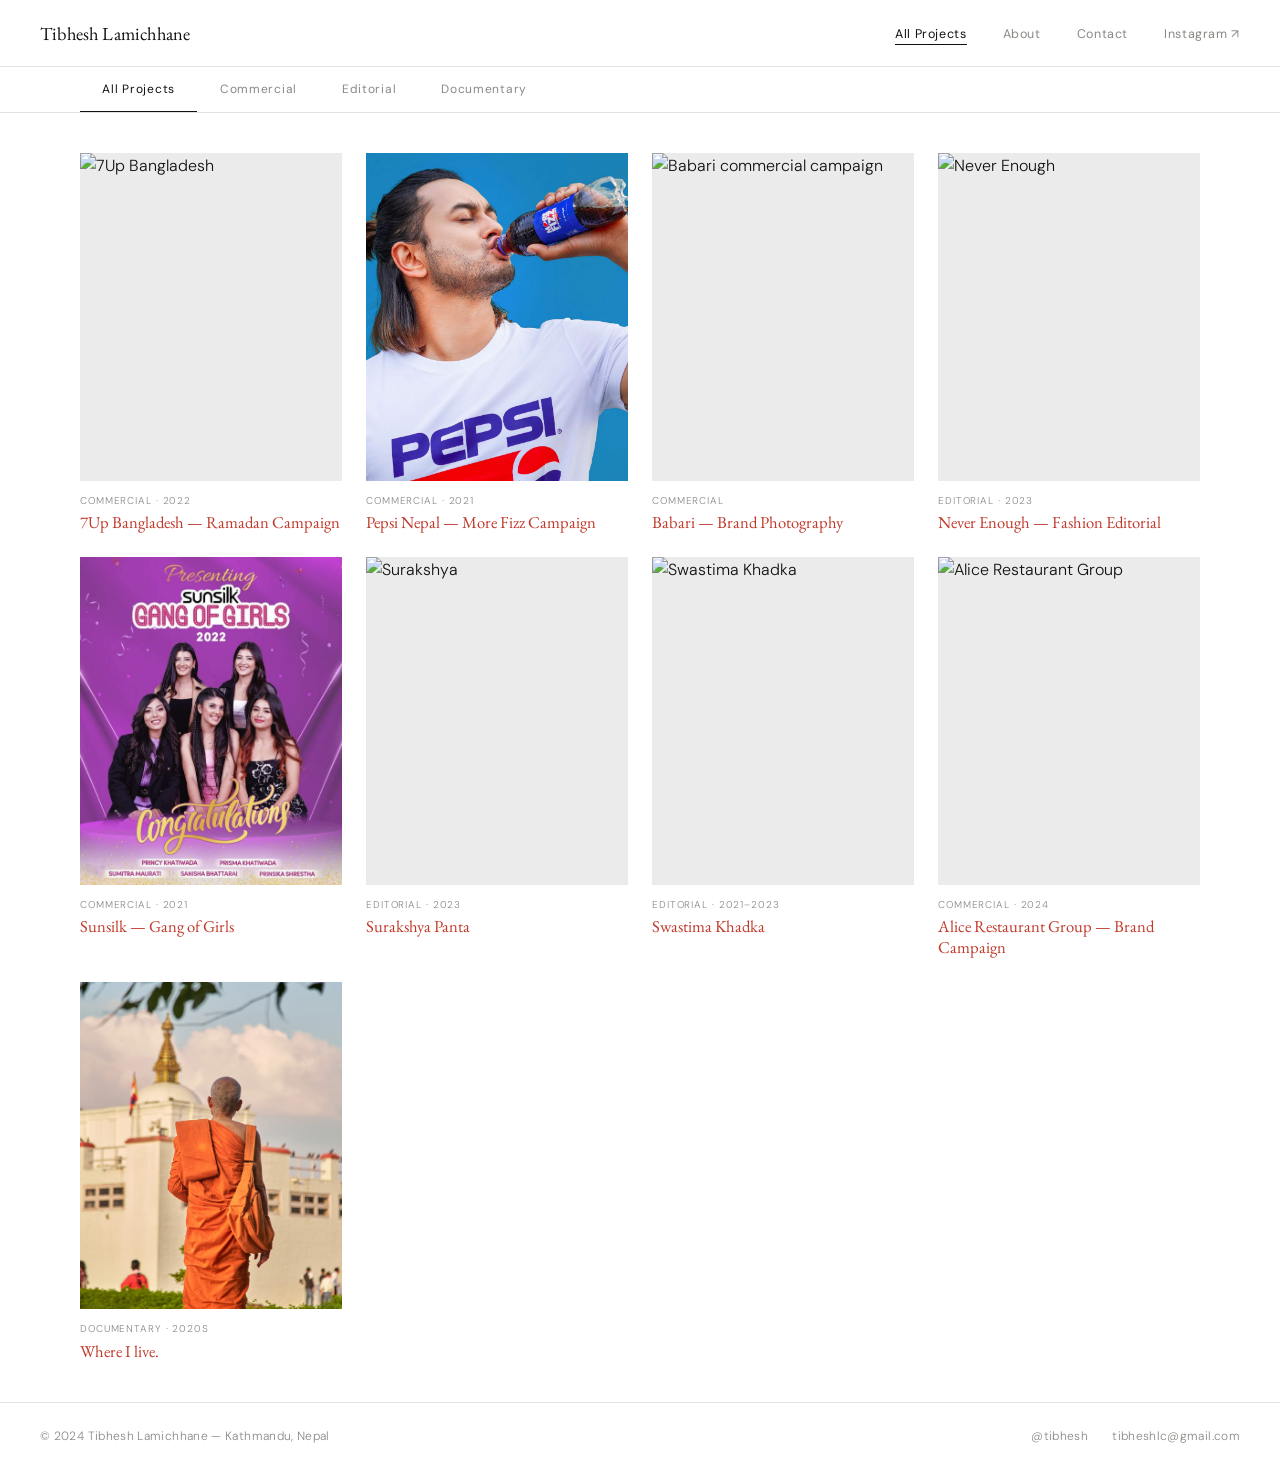
==== index.html @ f3acaea2 "Add Babari commercial project and 7Up and Pepsi motion work" ====
<!DOCTYPE html>
<html lang="en">
<head>
  <meta charset="UTF-8" />
  <meta name="viewport" content="width=device-width, initial-scale=1.0" />
  <title>Tibhesh Lamichhane — Photographer / Visual Artist</title>
  <link rel="stylesheet" href="style.css" />
  <link rel="preconnect" href="https://fonts.googleapis.com" />
  <link rel="preconnect" href="https://fonts.gstatic.com" crossorigin />
  <link href="https://fonts.googleapis.com/css2?family=EB+Garamond:ital,wght@0,400;0,500;1,400;1,500&family=DM+Sans:ital,wght@0,300;0,400;1,300&display=swap" rel="stylesheet" />
  <style>
    /* ---- index-only: page-intro animation ---- */
    .page-intro {
      overflow: hidden;
      height: 0;
      animation: expandIntro 0.01s 0.1s forwards;
    }
    @keyframes expandIntro { to { height: auto; } }

    .intro-text {
      padding: 3.5rem 2.5rem 2.5rem;
      max-width: 700px;
      opacity: 0;
      transform: translateY(14px);
      animation: fadeUp 0.7s cubic-bezier(0.16,1,0.3,1) 0.25s forwards;
    }
    .intro-text h1 {
      font-family: var(--serif);
      font-size: clamp(2rem, 4.5vw, 3.5rem);
      font-weight: 400;
      letter-spacing: -0.02em;
      line-height: 1.1;
      margin-bottom: 0.75rem;
    }
    .intro-text p {
      font-family: var(--serif);
      font-size: 1rem;
      font-style: italic;
      color: var(--muted);
    }
    @keyframes fadeUp {
      to { opacity: 1; transform: none; }
    }

    /* stagger grid items on load */
    .grid-item {
      opacity: 0;
      transform: translateY(20px);
      animation: fadeUp 0.6s cubic-bezier(0.16,1,0.3,1) forwards;
    }
    .grid-item:nth-child(1) { animation-delay: 0.3s; }
    .grid-item:nth-child(2) { animation-delay: 0.42s; }
    .grid-item:nth-child(3) { animation-delay: 0.54s; }
    .grid-item:nth-child(4) { animation-delay: 0.36s; }
    .grid-item:nth-child(5) { animation-delay: 0.48s; }
    .grid-item:nth-child(6) { animation-delay: 0.60s; }
    .grid-item:nth-child(7) { animation-delay: 0.42s; }
    .grid-item:nth-child(8) { animation-delay: 0.54s; }

    /* filter transition */
    .grid-item.hidden {
      display: none;
    }
  </style>
</head>
<body class="page">

  <!-- NAV -->
  <nav class="nav">
    <a href="index.html" class="nav-logo">Tibhesh Lamichhane</a>
    <ul class="nav-links">
      <li><a href="index.html" class="active">All Projects</a></li>
      <li><a href="about.html">About</a></li>
      <li><a href="contact.html">Contact</a></li>
      <li><a href="https://instagram.com/tibhesh" target="_blank" rel="noopener">Instagram ↗</a></li>
    </ul>
    <button class="hamburger" id="hamburger" aria-label="Toggle menu">
      <span></span><span></span><span></span>
    </button>
  </nav>

  <!-- MOBILE MENU -->
  <div class="mobile-menu" id="mobileMenu">
    <a href="index.html">All Projects</a>
    <a href="about.html">About</a>
    <a href="contact.html">Contact</a>
    <a href="https://instagram.com/tibhesh" target="_blank">Instagram ↗</a>
  </div>

  <!-- FILTER BAR -->
  <div class="filter-bar">
    <button class="filter-btn active" data-filter="all">All Projects</button>
    <button class="filter-btn" data-filter="commercial">Commercial</button>
    <button class="filter-btn" data-filter="editorial">Editorial</button>
    <button class="filter-btn" data-filter="documentary">Documentary</button>
  </div>

  <!-- PROJECT GRID — 3 columns -->
  <!--
    HOW TO ADD YOUR IMAGES:
    In each .grid-item below, find the <div class="ph"> block.
    Delete it and replace with: <img src="images/your-file.jpg" alt="Project name" />
    Put your image files in an  images/  folder next to these HTML files.
  -->
  <main class="project-grid" id="projectGrid">

    <!-- 01: 7Up Bangladesh -->
    <article class="grid-item" data-filter="commercial">
      <a href="project.html?id=7up-bangladesh" class="grid-link">
        <div class="grid-img">
         <img src="images/7up-thumb.jpg" alt="7Up Bangladesh" />
<!--              Best pick: Group shot in traditional dress (portfolio pg.4) &ndash;&gt;-->
<!--          <div class="ph" style="&#45;&#45;ph-bg:#c8e6c8;">-->
<!--            <p>7Up Bangladesh</p>-->
<!--            <small>images/7up-thumb.jpg</small>-->
<!--          </div>-->
        </div>
        <div class="grid-meta">
          <span class="grid-category">Commercial · 2022</span>
          <h2 class="grid-title">7Up Bangladesh — Ramadan Campaign</h2>
        </div>
      </a>
    </article>

    <!-- 02: Pepsi Nepal -->
    <article class="grid-item" data-filter="commercial">
      <a href="project.html?id=pepsi-nepal" class="grid-link">
        <div class="grid-img">
          <img src="images/pepsi-thumb.jpg" alt="Pepsi Nepal" />
<!--          <div class="ph" style="&#45;&#45;ph-bg:#c8cce8;">-->
<!--            <p>Pepsi Nepal</p>-->
<!--            <small>images/pepsi-thumb.jpg</small>-->
<!--          </div>-->
        </div>
        <div class="grid-meta">
          <span class="grid-category">Commercial · 2021</span>
          <h2 class="grid-title">Pepsi Nepal — More Fizz Campaign</h2>
        </div>
      </a>
    </article>

    <!-- Babari -->
    <article class="grid-item" data-filter="commercial">
      <a href="project.html?id=babari" class="grid-link">
        <div class="grid-img">
          <img src="media/babari-campaign.webp" alt="Babari commercial campaign" width="1440" height="1800" loading="lazy" />
        </div>
        <div class="grid-meta">
          <span class="grid-category">Commercial</span>
          <h2 class="grid-title">Babari — Brand Photography</h2>
        </div>
      </a>
    </article>

    <!-- 03: Never Enough -->
    <article class="grid-item" data-filter="editorial">
      <a href="project.html?id=never-enough" class="grid-link">
        <div class="grid-img">
            <img src="images/never-enough-04.jpg" alt="Never Enough" />
<!--          &lt;!&ndash;✦ REPLACE: <img src="images/never-enough-thumb.jpg" alt="Never Enough" />-->
<!--              Best pick: Model on pile of colourful clothes (portfolio pg.8) &ndash;&gt;-->
<!--          <div class="ph" style="&#45;&#45;ph-bg:#b8dde0;">-->
<!--            <p>Never Enough</p>-->
<!--            <small>images/never-enough-thumb.jpg</small>-->
<!--          </div>-->
        </div>
        <div class="grid-meta">
          <span class="grid-category">Editorial · 2023</span>
          <h2 class="grid-title">Never Enough — Fashion Editorial</h2>
        </div>
      </a>
    </article>

    <!-- 04: Sunsilk -->
    <article class="grid-item" data-filter="commercial">
      <a href="project.html?id=sunsilk" class="grid-link">
        <div class="grid-img">
         <img src="images/sunsilk-thumb.png" alt="Sunsilk" />
<!--              Best pick: Samisha Bhattarai portrait (portfolio pg.7) &ndash;&gt;-->
<!--          <div class="ph" style="&#45;&#45;ph-bg:#e8c8dc;">-->
<!--            <p>Sunsilk</p>-->
<!--            <small>images/sunsilk-thumb.jpg</small>-->
<!--          </div>-->
        </div>
        <div class="grid-meta">
          <span class="grid-category">Commercial · 2021</span>
          <h2 class="grid-title">Sunsilk — Gang of Girls</h2>
        </div>
      </a>
    </article>

    <!-- 05: Surakshya -->
    <article class="grid-item" data-filter="editorial">
      <a href="project.html?id=surakshya" class="grid-link">
        <div class="grid-img">
         <img src="images/surakshya-thumb.jpg" alt="Surakshya" />
<!--              Best pick: Bridal portrait on gold background (portfolio pg.9) &ndash;&gt;-->
<!--          <div class="ph" style="&#45;&#45;ph-bg:#e8dcb8;">-->
<!--            <p>Portraiture</p>-->
<!--            <small>images/portraiture-thumb.jpg</small>-->
<!--          </div>-->
        </div>
        <div class="grid-meta">
          <span class="grid-category">Editorial · 2023</span>
          <h2 class="grid-title">Surakshya Panta</h2>
        </div>
      </a>
    </article>

    <!-- 07: Swastima Khadka -->
    <article class="grid-item" data-filter="editorial">
      <a href="project.html?id=swastima-khadka" class="grid-link">
        <div class="grid-img">
          <img src="images/swas-5.jpg" alt="Swastima Khadka" />
<!--          <div class="ph" style="&#45;&#45;ph-bg:#d8e0d0;">-->
<!--            <p>Swastima Khadka</p>-->
<!--            <small>images/swastima-thumb.jpg</small>-->
<!--          </div>-->
        </div>
        <div class="grid-meta">
          <span class="grid-category">Editorial · 2021–2023</span>
          <h2 class="grid-title">Swastima Khadka</h2>
        </div>
      </a>
    </article>

    <!-- 06: Alice Group -->
    <article class="grid-item" data-filter="commercial">
      <a href="project.html?id=alice-group" class="grid-link">
        <div class="grid-img">
             <img src="images/alice-group-02.jpg" alt="Alice Restaurant Group" />
<!--          &lt;!&ndash;✦ REPLACE: <img src="images/alice-thumb.jpg" alt="Alice Restaurant Group" /> &ndash;&gt;-->
<!--          <div class="ph" style="&#45;&#45;ph-bg:#e0d0c4;">-->
<!--            <p>Alice Restaurant Group</p>-->
<!--            <small>images/alice-thumb.jpg</small>-->
<!--          </div>-->
        </div>
        <div class="grid-meta">
          <span class="grid-category">Commercial · 2024</span>
          <h2 class="grid-title">Alice Restaurant Group — Brand Campaign</h2>
        </div>
      </a>
    </article>

    <!-- 08: Nepal -->
    <article class="grid-item" data-filter="documentary">
      <a href="project.html?id=nepal" class="grid-link">
        <div class="grid-img">
            <img src="images/nepal-1.jpg" alt="Where I live." />
<!--          <div class="ph" style="&#45;&#45;ph-bg:#dcd0e0;">-->
<!--            <p>E2A Learning Nepal</p>-->
<!--            <small>images/e2a-thumb.jpg</small>-->
<!--          </div>-->
        </div>
        <div class="grid-meta">
          <span class="grid-category">Documentary · 2020s</span>
          <h2 class="grid-title">Where I live.</h2>
        </div>
      </a>
    </article>

  </main>

  <!-- FOOTER -->
  <footer class="footer">
    <span>© 2024 Tibhesh Lamichhane — Kathmandu, Nepal</span>
    <div class="footer-links">
      <a href="https://instagram.com/tibhesh" target="_blank" rel="noopener">@tibhesh</a>
      <a href="mailto:tibheshlc@gmail.com">tibheshlc@gmail.com</a>
    </div>
  </footer>

  <script src="script.js"></script>
  <script>
    /* ---- FILTER ---- */
    const filterBtns = document.querySelectorAll('.filter-btn');
    const gridItems  = document.querySelectorAll('.grid-item');

    filterBtns.forEach(btn => {
      btn.addEventListener('click', () => {
        filterBtns.forEach(b => b.classList.remove('active'));
        btn.classList.add('active');
        const f = btn.dataset.filter;

        gridItems.forEach(item => {
          if (f === 'all' || item.dataset.filter === f) {
            item.classList.remove('hidden');
          } else {
            item.classList.add('hidden');
          }
        });
      });
    });
  </script>
</body>
</html>
---- style.css ----
/* ================================================
   TIBHESH LAMICHHANE — SHARED STYLESHEET
   All pages share this file
   ================================================ */

/* ---- CUSTOM PROPERTIES ---- */
:root {
  --white:  #ffffff;
  --off:    #f7f6f3;
  --border: #e2e2e0;
  --text:   #111110;
  --muted:  #888885;
  --accent: #111110;

  --serif: 'EB Garamond', Georgia, serif;
  --sans:  'DM Sans', system-ui, sans-serif;

  --ease: cubic-bezier(0.25, 0.46, 0.45, 0.94);
  --ease-out: cubic-bezier(0.16, 1, 0.3, 1);
}

/* ---- RESET ---- */
*, *::before, *::after { box-sizing: border-box; margin: 0; padding: 0; }
html { font-size: 16px; scroll-behavior: smooth; }
body {
  background: var(--white);
  color: var(--text);
  font-family: var(--sans);
  font-weight: 300;
  line-height: 1.65;
  -webkit-font-smoothing: antialiased;
  overflow-x: hidden;
}
a { color: inherit; text-decoration: none; }
img { display: block; width: 100%; height: 100%; object-fit: cover; }
ul, ol { list-style: none; }
button { font-family: inherit; cursor: pointer; border: none; background: none; }

/* ================================================
   NAV — shared across all pages
   ================================================ */
.nav {
  position: sticky;
  top: 0;
  z-index: 500;
  display: flex;
  align-items: center;
  justify-content: space-between;
  gap: 2rem;
  padding: 1.1rem 2.5rem;
  background: var(--white);
  border-bottom: 1px solid var(--border);
}

.nav-logo {
  font-family: var(--serif);
  font-size: 1.15rem;
  font-weight: 400;
  letter-spacing: 0.01em;
  white-space: nowrap;
  flex-shrink: 0;
}

.nav-links {
  display: flex;
  gap: 2.25rem;
  align-items: center;
}

.nav-links a {
  font-size: 0.78rem;
  font-weight: 400;
  letter-spacing: 0.05em;
  color: var(--muted);
  transition: color 0.2s;
  position: relative;
}
.nav-links a:hover,
.nav-links a.active { color: var(--text); }
.nav-links a.active::after {
  content: '';
  position: absolute;
  bottom: -3px; left: 0; right: 0;
  height: 1px;
  background: var(--text);
}

/* Hamburger */
.hamburger {
  display: none;
  flex-direction: column;
  gap: 5px;
  padding: 4px;
}
.hamburger span {
  display: block;
  width: 22px;
  height: 1px;
  background: var(--text);
  transition: transform 0.35s var(--ease), opacity 0.35s;
}
.hamburger.open span:nth-child(1) { transform: translateY(6px) rotate(45deg); }
.hamburger.open span:nth-child(2) { opacity: 0; }
.hamburger.open span:nth-child(3) { transform: translateY(-6px) rotate(-45deg); }

/* Mobile menu */
.mobile-menu {
  display: none;
  position: fixed;
  inset: 0;
  top: 57px; /* below nav */
  background: var(--white);
  z-index: 490;
  flex-direction: column;
  padding: 3rem 2.5rem;
  gap: 0;
  border-top: 1px solid var(--border);
  animation: fadeIn 0.25s var(--ease);
}
.mobile-menu.open { display: flex; }
.mobile-menu a {
  font-family: var(--serif);
  font-size: 2rem;
  font-weight: 400;
  color: var(--text);
  padding: 0.9rem 0;
  border-bottom: 1px solid var(--border);
  display: block;
}

/* ================================================
   FOOTER — shared
   ================================================ */
.footer {
  display: flex;
  align-items: center;
  justify-content: space-between;
  padding: 1.5rem 2.5rem;
  border-top: 1px solid var(--border);
  font-size: 0.75rem;
  color: var(--muted);
  letter-spacing: 0.03em;
  margin-top: auto;
}
.footer-links { display: flex; gap: 1.5rem; }
.footer-links a { transition: color 0.2s; }
.footer-links a:hover { color: var(--text); }

/* ================================================
   PLACEHOLDER — for images not yet added
   ================================================ */
.ph {
  width: 100%;
  height: 100%;
  background: var(--ph-bg, #ebebeb);
  display: flex;
  flex-direction: column;
  align-items: center;
  justify-content: center;
  gap: 0.4rem;
  text-align: center;
  padding: 1rem;
}
.ph p {
  font-family: var(--serif);
  font-size: clamp(0.9rem, 2vw, 1.3rem);
  font-style: italic;
  color: rgba(0,0,0,0.38);
}
.ph small {
  font-size: 0.62rem;
  letter-spacing: 0.08em;
  color: rgba(0,0,0,0.25);
  font-family: var(--sans);
}

/* ================================================
   PAGE WRAPPER
   ================================================ */
.page { min-height: 100svh; display: flex; flex-direction: column; }

/* ================================================
   ANIMATIONS
   ================================================ */
@keyframes fadeIn {
  from { opacity: 0; }
  to   { opacity: 1; }
}

/* Reveal utility — JS adds .is-visible */
.reveal {
  opacity: 0;
  transform: translateY(22px);
  transition: opacity 0.65s var(--ease-out), transform 0.65s var(--ease-out);
}
.reveal.is-visible {
  opacity: 1;
  transform: none;
}

/* ================================================
   INDEX — FILTER BAR
   ================================================ */
.filter-bar {
  display: flex;
  gap: 0;
  border-bottom: 1px solid var(--border);
  padding: 0 5rem;
  overflow-x: auto;
  scrollbar-width: none;
}
.filter-bar::-webkit-scrollbar { display: none; }

.filter-btn {
  padding: 0.9rem 1.4rem;
  font-family: var(--sans);
  font-size: 0.75rem;
  font-weight: 400;
  letter-spacing: 0.06em;
  color: var(--muted);
  white-space: nowrap;
  border-bottom: 2px solid transparent;
  margin-bottom: -1px;
  transition: color 0.2s, border-color 0.2s;
}
.filter-btn:hover { color: var(--text); }
.filter-btn.active { color: var(--text); border-bottom-color: var(--text); }

/* ================================================
   INDEX — PROJECT GRID (3-column)
   ================================================ */
.project-grid {
  display: grid;
  grid-template-columns: repeat(4, 1fr);
  gap: 1.5rem;
  padding: 2.5rem 5rem;
  border: none;
}

/* each cell */
.grid-item {
  border: none;
  transition: opacity 0.35s var(--ease);
}
.grid-item.hidden { display: none; }

.grid-link {
  display: block;
  text-decoration: none;
  color: inherit;
}

.grid-img {
  width: 100%;
  aspect-ratio: 4 / 5;
  overflow: hidden;
  background: #ebebeb;
  /* slightly smaller: controlled by grid gap + padding */
}
.grid-img img,
.grid-img .ph {
  transition: transform 0.7s var(--ease);
}
.grid-link:hover .grid-img img,
.grid-link:hover .grid-img .ph {
  transform: scale(1.04);
}

.grid-meta {
  padding: 0.75rem 0 0;
}
.grid-category {
  font-size: 0.62rem;
  letter-spacing: 0.09em;
  text-transform: uppercase;
  color: var(--muted);
  margin-bottom: 0.2rem;
  display: block;
}
.grid-title {
  font-family: var(--serif);
  font-size: clamp(0.85rem, 1.3vw, 1.05rem);
  font-weight: 400;
  line-height: 1.25;
  color: #c0392b;
  transition: color 0.2s;
}
.grid-link:hover .grid-title { color: #e07060; }

/* ================================================
   PROJECT DETAIL PAGE
   ================================================ */
.project-page { flex: 1; }

/* Full-width body, no max-width */
.project-body {
  width: 100%;
  padding: 0 0 5rem;
}

/* Back link — sits above the info bar */
.project-back {
  display: inline-flex;
  align-items: center;
  gap: 0.4rem;
  font-size: 0.65rem;
  letter-spacing: 0.12em;
  text-transform: uppercase;
  color: #bbb;
  padding: 1rem 5rem;
  transition: color 0.2s;
}
.project-back:hover { color: var(--text); }

/* ---- INFO BAR: full-width strip ---- */
.project-header {
  display: flex;
  align-items: stretch;
  gap: 0;
  border-top: 1px solid var(--border);
  border-bottom: 1px solid var(--border);
  margin-bottom: 1.5rem;
  justify-content: center;
}

/* Title block — full width, centered */
.project-title-block {
  flex: 1;
  padding: 1.25rem 5rem;
  border-right: none;
  text-align: center;
}

.project-eyebrow {
  font-size: 0.6rem;
  letter-spacing: 0.18em;
  text-transform: uppercase;
  color: #bbb;
  margin-bottom: 0.3rem;
  display: flex;
  align-items: center;
  justify-content: center;
  gap: 0.5rem;
}
.project-eyebrow::before {
  content: "";
  display: inline-block;
  width: 14px;
  height: 1px;
  background: #ccc;
}

.project-name {
  font-family: var(--serif);
  font-size: clamp(0.9rem, 1.3vw, 1.15rem);
  font-weight: 400;
  letter-spacing: -0.01em;
  line-height: 1.2;
  color: #c0392b;
}
.project-name em {
  font-size: 0.9em;
  color: #e07060;
  font-style: italic;
  margin-left: 0.35rem;
}

/* Right: meta cells */
.project-details {
  display: flex;
  align-items: stretch;
}
.project-detail-cell {
  padding: 1.25rem 1.75rem;
  border-right: 1px solid var(--border);
  display: flex;
  flex-direction: column;
  justify-content: center;
  min-width: 110px;
}
.project-detail-cell:last-child { border-right: none; }

.project-detail-cell dt {
  font-size: 0.58rem;
  letter-spacing: 0.14em;
  text-transform: uppercase;
  color: #ccc;           /* lightest */
  margin-bottom: 0.2rem;
}
.project-detail-cell dd {
  font-family: var(--serif);
  font-size: 0.82rem;
  color: #555;           /* mid tone */
  font-style: italic;
  line-height: 1.3;
}

/* Description — compact strip below header */
.project-description {
  font-family: var(--sans);
  font-size: 0.72rem;
  font-weight: 300;
  line-height: 1.7;
  color: #aaa;
  letter-spacing: 0.02em;
  padding: 0 5rem 1.5rem;
  max-width: 680px;
  border-bottom: 1px solid var(--border);
  margin: 0 auto 1.5rem;
  text-align: center;
}

/* Photo grid — 3 columns, free/natural aspect ratio per image */
.project-photos {
  display: grid;
  grid-template-columns: repeat(3, 1fr);
  gap: 0.6rem;
  padding: 0 8rem;
  max-width: 1100px;
  margin: 0 auto;
}

.project-photos .photo-item {
  width: 100%;
  overflow: hidden;
  background: #e8e8e8;
  line-height: 0;
}
.project-photos img {
  width: 100%;
  height: auto;
  display: block;
  transition: transform 0.6s var(--ease), opacity 0.3s;
  cursor: zoom-in;
}
.project-photos .photo-item:hover img { transform: scale(1.03); }

.project-photos .photo-item.wide {
  grid-column: span 3;
}
/* Placeholder keeps readable height */
.project-photos .ph { min-height: 300px; line-height: normal; }

.project-motion { max-width: 1100px; margin: 3.5rem auto 0; padding: 0 8rem; }
.media-heading { font-family: var(--serif); font-weight: 400; font-size: 1.8rem; margin: 0 0 1.5rem; }
.project-videos { display: grid; grid-template-columns: repeat(2, minmax(0, 1fr)); gap: 1rem; align-items: start; }
.motion-item { margin: 0; min-width: 0; }
.motion-item video { display: block; width: 100%; height: auto; max-height: 75vh; background: #111; }
.motion-item figcaption { padding: .75rem 0; font-size: .75rem; color: var(--muted); line-height: 1.5; }
@media (max-width: 768px) {
  .project-motion { padding: 0 1.5rem; }
  .project-videos { grid-template-columns: 1fr; gap: 1.5rem; }
  .project-photos .photo-item.wide { grid-column: 1 / -1; }
}

/* project-back defined above */

/* Next project strip */
.next-project {
  border-top: 1px solid var(--border);
  margin-top: 5rem;
  padding-top: 2rem;
  display: flex;
  align-items: center;
  justify-content: space-between;
}
.next-project span {
  font-size: 0.7rem;
  letter-spacing: 0.1em;
  text-transform: uppercase;
  color: var(--muted);
}
.next-project a {
  font-family: var(--serif);
  font-size: clamp(1.1rem, 2.5vw, 1.8rem);
  font-weight: 400;
  font-style: italic;
  transition: color 0.2s;
}
.next-project a:hover { color: var(--muted); }

/* ================================================
   ABOUT PAGE
   ================================================ */
.about-page { flex: 1; }

.about-layout {
  display: grid;
  grid-template-columns: 1fr 1.35fr;
  gap: 0;
  border-top: 1px solid var(--border);
  min-height: 85vh;
}

.about-left {
  border-right: 1px solid var(--border);
  position: relative;
}
.about-portrait {
  width: 100%;
  height: 100%;
  min-height: 420px;
  object-fit: cover;
}
.about-portrait.ph { min-height: 420px; }

.about-right {
  padding: 4rem 3.5rem 5rem;
  max-width: 700px;
}

.about-heading {
  font-family: var(--serif);
  font-size: clamp(2.2rem, 4.5vw, 4rem);
  font-weight: 400;
  letter-spacing: -0.02em;
  line-height: 1.05;
  margin-bottom: 0.5rem;
}
.about-sub {
  font-family: var(--serif);
  font-size: 1rem;
  font-style: italic;
  color: var(--muted);
  margin-bottom: 2.5rem;
}

.about-body {
  font-family: var(--serif);
  font-size: clamp(1rem, 1.6vw, 1.15rem);
  line-height: 1.85;
  color: #333;
  margin-bottom: 1.25rem;
  max-width: 580px;
}

.about-section-label {
  font-size: 0.68rem;
  letter-spacing: 0.12em;
  text-transform: uppercase;
  color: var(--muted);
  margin: 2.5rem 0 1rem;
  display: block;
}

.clients-list {
  display: flex;
  flex-wrap: wrap;
  gap: 0.4rem 1.5rem;
}
.clients-list li {
  font-family: var(--serif);
  font-size: 0.95rem;
  color: var(--text);
  font-style: italic;
}

.skills-list {
  display: flex;
  flex-wrap: wrap;
  gap: 0.4rem;
  margin-top: 0.5rem;
}
.skill-pill {
  font-size: 0.72rem;
  letter-spacing: 0.05em;
  border: 1px solid var(--border);
  padding: 0.3rem 0.8rem;
  border-radius: 100px;
  color: #555;
}

/* ================================================
   CONTACT PAGE
   ================================================ */
.contact-page { flex: 1; }

.contact-layout {
  display: grid;
  grid-template-columns: 1fr 1fr;
  gap: 0;
  border-top: 1px solid var(--border);
  min-height: 75vh;
}

.contact-left {
  border-right: 1px solid var(--border);
  padding: 4rem 3.5rem 5rem;
}

.contact-heading {
  font-family: var(--serif);
  font-size: clamp(2.2rem, 4vw, 3.5rem);
  font-weight: 400;
  letter-spacing: -0.02em;
  line-height: 1.1;
  margin-bottom: 1.5rem;
}
.contact-body {
  font-family: var(--serif);
  font-size: 1.05rem;
  line-height: 1.85;
  color: #444;
  margin-bottom: 1rem;
  max-width: 480px;
}

.contact-line {
  display: flex;
  align-items: baseline;
  gap: 0.75rem;
  padding: 1.1rem 0;
  border-bottom: 1px solid var(--border);
}
.contact-line:first-of-type { border-top: 1px solid var(--border); margin-top: 2rem; }
.contact-label {
  font-size: 0.68rem;
  letter-spacing: 0.1em;
  text-transform: uppercase;
  color: var(--muted);
  min-width: 90px;
  flex-shrink: 0;
}
.contact-value {
  font-family: var(--serif);
  font-size: 1rem;
  font-style: italic;
  color: var(--text);
  transition: color 0.2s;
}
.contact-value:hover { color: var(--muted); }

/* Contact form */
.contact-right {
  padding: 4rem 3.5rem 5rem;
  background: var(--off);
}

.form-heading {
  font-family: var(--serif);
  font-size: 1.4rem;
  font-weight: 400;
  font-style: italic;
  margin-bottom: 2rem;
  color: var(--text);
}

.form-field {
  margin-bottom: 1.5rem;
}
.form-label {
  display: block;
  font-size: 0.68rem;
  letter-spacing: 0.1em;
  text-transform: uppercase;
  color: var(--muted);
  margin-bottom: 0.5rem;
}
.form-input,
.form-textarea {
  width: 100%;
  border: none;
  border-bottom: 1px solid var(--border);
  background: transparent;
  font-family: var(--serif);
  font-size: 1rem;
  font-style: italic;
  color: var(--text);
  padding: 0.5rem 0 0.75rem;
  outline: none;
  transition: border-color 0.25s;
  resize: none;
  appearance: none;
}
.form-input:focus,
.form-textarea:focus { border-color: var(--text); }
.form-textarea { height: 140px; }

.form-submit {
  display: inline-block;
  margin-top: 1.5rem;
  padding: 0.85rem 2.5rem;
  background: var(--text);
  color: var(--white);
  font-family: var(--sans);
  font-size: 0.75rem;
  font-weight: 400;
  letter-spacing: 0.08em;
  text-transform: uppercase;
  border: none;
  cursor: pointer;
  transition: background 0.25s, transform 0.2s var(--ease-out);
}
.form-submit:hover {
  background: #333;
  transform: translateY(-1px);
}

/* ================================================
   RESPONSIVE
   ================================================ */
@media (max-width: 1024px) {
  .project-grid { grid-template-columns: repeat(2, 1fr); padding: 2rem 3rem; gap: 1.25rem; }
  .about-layout,
  .contact-layout { grid-template-columns: 1fr; }
  .about-left { display: none; }
  .about-right,
  .contact-left,
  .contact-right { border-right: none; }
}

@media (max-width: 768px) {
  .nav { padding: 1rem 1.25rem; }
  .nav-links { display: none; }
  .hamburger { display: flex; }

  .filter-bar { padding: 0 1.25rem; }
  .project-grid { grid-template-columns: 1fr; padding: 1.5rem 1.25rem; gap: 1.5rem; }
  .grid-item { border: none; }

  .project-header { flex-direction: column; }
  .project-details { flex-wrap: wrap; border-top: 1px solid var(--border); }
  .project-detail-cell { min-width: 90px; }
  .project-title-block { border-right: none; }
  .project-photos { grid-template-columns: repeat(2, 1fr); padding: 0 1.5rem; }
  .about-right { padding: 3rem 1.25rem 4rem; }
  .contact-left,
  .contact-right { padding: 3rem 1.25rem 4rem; }

  .footer { flex-direction: column; gap: 0.5rem; text-align: center; padding: 1.25rem; }
  .footer-links { justify-content: center; }
}
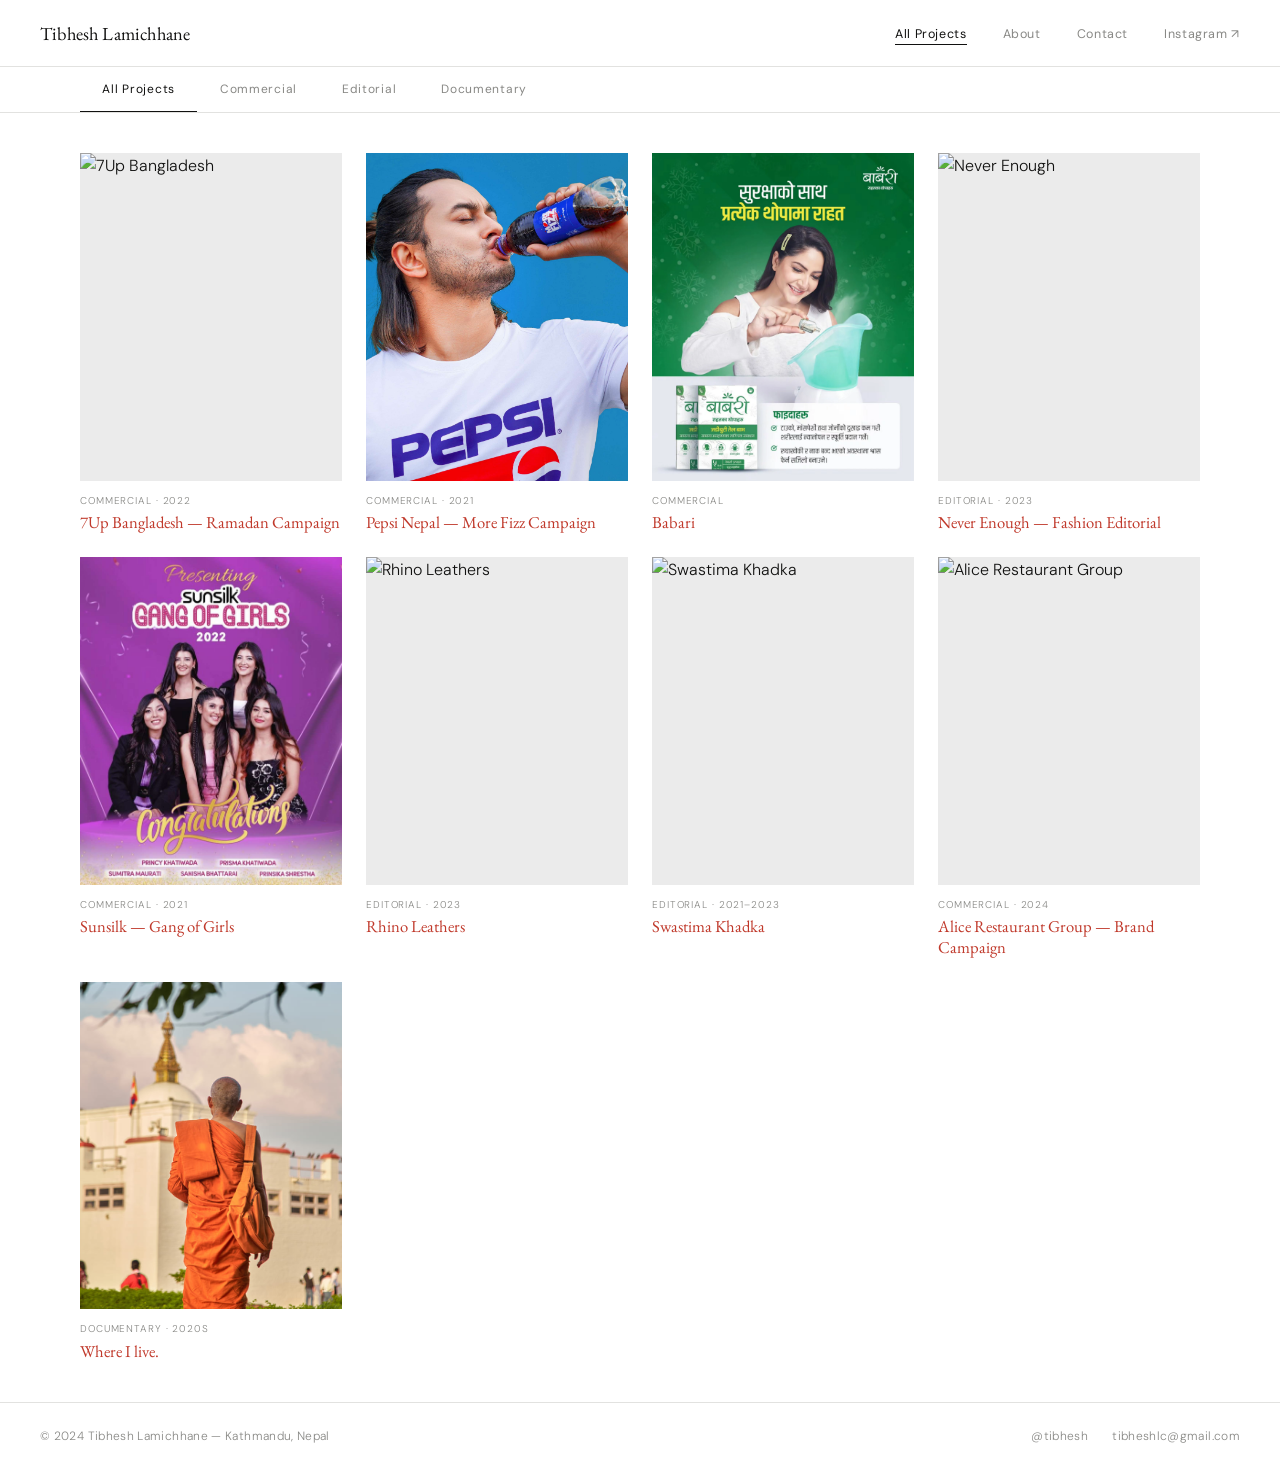
==== commit 0ca148ab: "Update Babari gallery, Pepsi sequence and Rhino Leathers title" ====
--- a/index.html
+++ b/index.html
@@ -147,7 +147,7 @@
         </div>
         <div class="grid-meta">
           <span class="grid-category">Commercial</span>
-          <h2 class="grid-title">Babari — Brand Photography</h2>
+          <h2 class="grid-title">Babari</h2>
         </div>
       </a>
     </article>
@@ -193,7 +193,7 @@
     <article class="grid-item" data-filter="editorial">
       <a href="project.html?id=surakshya" class="grid-link">
         <div class="grid-img">
-         <img src="images/surakshya-thumb.jpg" alt="Surakshya" />
+         <img src="images/surakshya-thumb.jpg" alt="Rhino Leathers" />
 <!--              Best pick: Bridal portrait on gold background (portfolio pg.9) &ndash;&gt;-->
 <!--          <div class="ph" style="&#45;&#45;ph-bg:#e8dcb8;">-->
 <!--            <p>Portraiture</p>-->
@@ -202,7 +202,7 @@
         </div>
         <div class="grid-meta">
           <span class="grid-category">Editorial · 2023</span>
-          <h2 class="grid-title">Surakshya Panta</h2>
+          <h2 class="grid-title">Rhino Leathers</h2>
         </div>
       </a>
     </article>
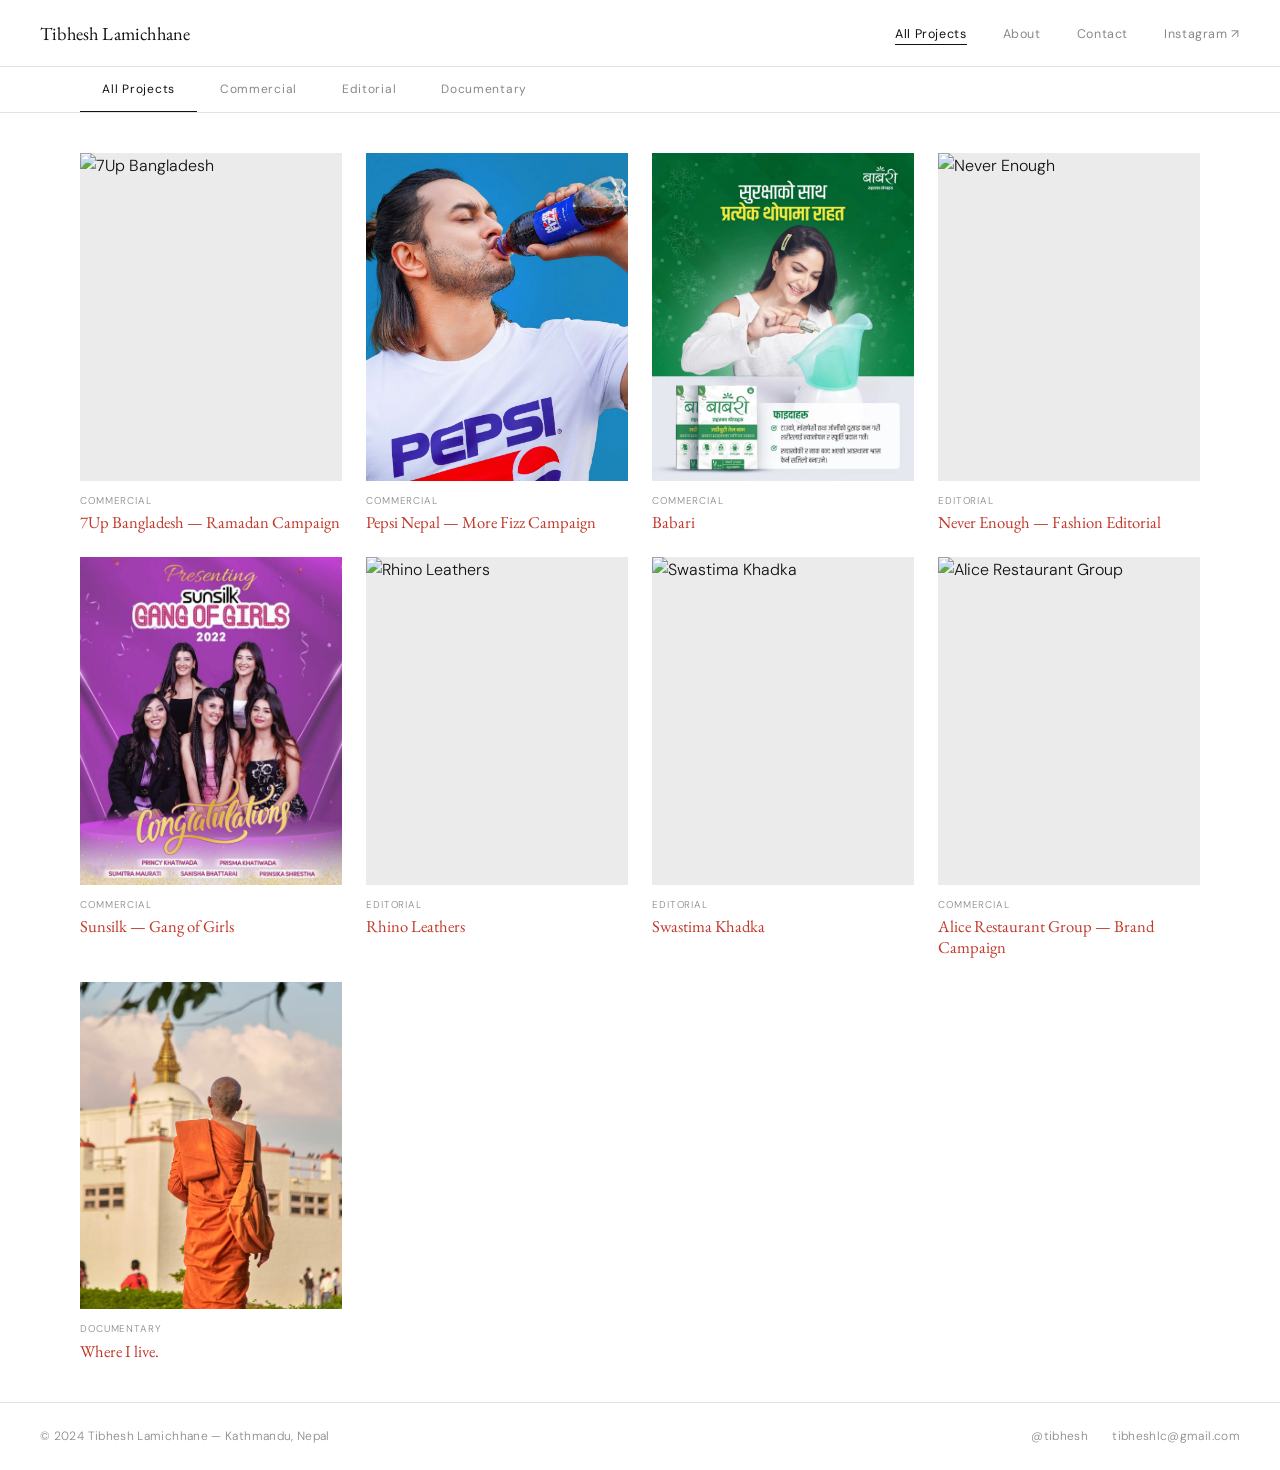
==== commit ea11ec70: "Refine project sequencing and visual artist introduction" ====
--- a/index.html
+++ b/index.html
@@ -116,7 +116,7 @@
 <!--          </div>-->
         </div>
         <div class="grid-meta">
-          <span class="grid-category">Commercial · 2022</span>
+          <span class="grid-category">Commercial</span>
           <h2 class="grid-title">7Up Bangladesh — Ramadan Campaign</h2>
         </div>
       </a>
@@ -133,7 +133,7 @@
 <!--          </div>-->
         </div>
         <div class="grid-meta">
-          <span class="grid-category">Commercial · 2021</span>
+          <span class="grid-category">Commercial</span>
           <h2 class="grid-title">Pepsi Nepal — More Fizz Campaign</h2>
         </div>
       </a>
@@ -165,7 +165,7 @@
 <!--          </div>-->
         </div>
         <div class="grid-meta">
-          <span class="grid-category">Editorial · 2023</span>
+          <span class="grid-category">Editorial</span>
           <h2 class="grid-title">Never Enough — Fashion Editorial</h2>
         </div>
       </a>
@@ -183,7 +183,7 @@
 <!--          </div>-->
         </div>
         <div class="grid-meta">
-          <span class="grid-category">Commercial · 2021</span>
+          <span class="grid-category">Commercial</span>
           <h2 class="grid-title">Sunsilk — Gang of Girls</h2>
         </div>
       </a>
@@ -201,7 +201,7 @@
 <!--          </div>-->
         </div>
         <div class="grid-meta">
-          <span class="grid-category">Editorial · 2023</span>
+          <span class="grid-category">Editorial</span>
           <h2 class="grid-title">Rhino Leathers</h2>
         </div>
       </a>
@@ -218,7 +218,7 @@
 <!--          </div>-->
         </div>
         <div class="grid-meta">
-          <span class="grid-category">Editorial · 2021–2023</span>
+          <span class="grid-category">Editorial</span>
           <h2 class="grid-title">Swastima Khadka</h2>
         </div>
       </a>
@@ -236,7 +236,7 @@
 <!--          </div>-->
         </div>
         <div class="grid-meta">
-          <span class="grid-category">Commercial · 2024</span>
+          <span class="grid-category">Commercial</span>
           <h2 class="grid-title">Alice Restaurant Group — Brand Campaign</h2>
         </div>
       </a>
@@ -253,7 +253,7 @@
 <!--          </div>-->
         </div>
         <div class="grid-meta">
-          <span class="grid-category">Documentary · 2020s</span>
+          <span class="grid-category">Documentary</span>
           <h2 class="grid-title">Where I live.</h2>
         </div>
       </a>
@@ -270,7 +270,7 @@
     </div>
   </footer>
 
-  <script src="script.js"></script>
+  <script src="script.js?v=20261119-layout2"></script>
   <script>
     /* ---- FILTER ---- */
     const filterBtns = document.querySelectorAll('.filter-btn');
--- a/style.css
+++ b/style.css
@@ -730,3 +730,14 @@
   .footer { flex-direction: column; gap: 0.5rem; text-align: center; padding: 1.25rem; }
   .footer-links { justify-content: center; }
 }
+
+/* Minimal sound control for in-view motion playback. */
+.motion-player { position: relative; }
+.motion-mute { position: absolute; right: .75rem; bottom: .75rem; display: grid; place-items: center; width: 44px; height: 44px; padding: 10px; border: 1px solid rgba(255,255,255,.25); border-radius: 50%; background: rgba(0,0,0,.5); color: #fff; cursor: pointer; }
+.motion-mute:hover { background: rgba(0,0,0,.75); }
+.motion-mute:focus-visible { outline: 2px solid white; outline-offset: 3px; }
+.motion-mute svg { width: 22px; height: 22px; }
+.motion-mute .sound-on, .motion-mute[aria-pressed="true"] .sound-off { display: none; }
+.motion-mute[aria-pressed="true"] .sound-on { display: block; }
+
+.project-motion + .final-photos { margin-top: 1rem; }
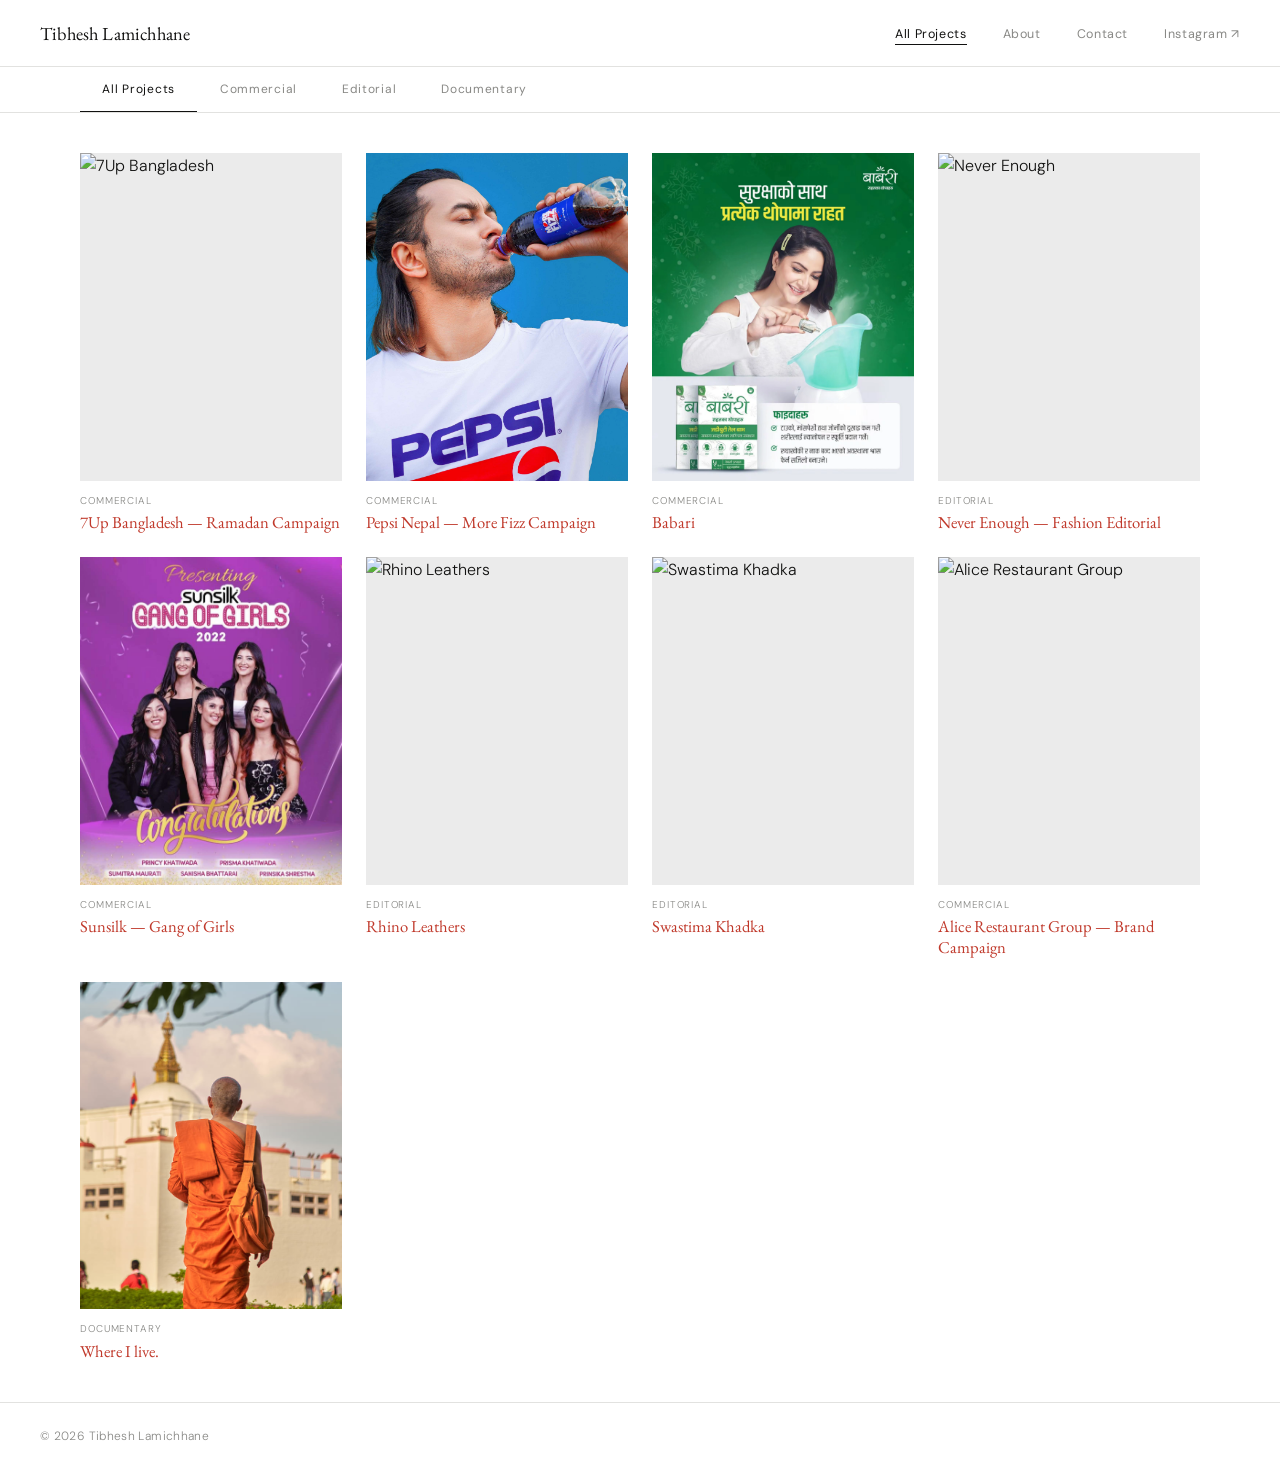
==== commit e438a29b: "Simplify footer and update copyright year automatically" ====
--- a/index.html
+++ b/index.html
@@ -3,8 +3,10 @@
 <head>
   <meta charset="UTF-8" />
   <meta name="viewport" content="width=device-width, initial-scale=1.0" />
-  <title>Tibhesh Lamichhane — Photographer / Visual Artist</title>
-  <link rel="stylesheet" href="style.css" />
+  <title>Tibhesh Lamichhane — Visual Artist</title>
+  <link rel="icon" href="media/favicon.ico?v=1" sizes="any" />
+  <link rel="apple-touch-icon" href="media/apple-touch-icon.png" />
+  <link rel="stylesheet" href="style.css?v=20261119-icon1" />
   <link rel="preconnect" href="https://fonts.googleapis.com" />
   <link rel="preconnect" href="https://fonts.gstatic.com" crossorigin />
   <link href="https://fonts.googleapis.com/css2?family=EB+Garamond:ital,wght@0,400;0,500;1,400;1,500&family=DM+Sans:ital,wght@0,300;0,400;1,300&display=swap" rel="stylesheet" />
@@ -263,14 +265,10 @@
 
   <!-- FOOTER -->
   <footer class="footer">
-    <span>© 2024 Tibhesh Lamichhane — Kathmandu, Nepal</span>
-    <div class="footer-links">
-      <a href="https://instagram.com/tibhesh" target="_blank" rel="noopener">@tibhesh</a>
-      <a href="mailto:tibheshlc@gmail.com">tibheshlc@gmail.com</a>
-    </div>
+    <span>© <span data-copyright-year>2026</span> Tibhesh Lamichhane</span>
   </footer>
 
-  <script src="script.js?v=20261119-layout2"></script>
+  <script src="script.js?v=20261120-footer1"></script>
   <script>
     /* ---- FILTER ---- */
     const filterBtns = document.querySelectorAll('.filter-btn');
--- a/style.css
+++ b/style.css
@@ -741,3 +741,17 @@
 .motion-mute[aria-pressed="true"] .sound-on { display: block; }
 
 .project-motion + .final-photos { margin-top: 1rem; }
+
+.motion-mute { z-index: 5; display: flex; align-items: center; gap: 7px; width: auto; min-width: 44px; height: 44px; padding: 10px 14px; border-radius: 24px; background: rgba(0,0,0,.82); border-color: rgba(255,255,255,.65); box-shadow: 0 2px 12px rgba(0,0,0,.25); opacity: 1; visibility: visible; }
+.motion-sound-label { font-size: 12px; line-height: 1; color: #fff; }
+.motion-mute svg { flex-shrink: 0; }
+
+/* Subtle glass sound controls; dark translucent fallback without blur support. */
+.motion-mute { background: rgba(22,25,28,.62); border: 1px solid rgba(255,255,255,.28); box-shadow: inset 0 1px 0 rgba(255,255,255,.16), 0 3px 12px rgba(0,0,0,.12); transition: background .2s ease, border-color .2s ease; }
+@supports ((backdrop-filter: blur(12px)) or (-webkit-backdrop-filter: blur(12px))) {
+  .motion-mute { background: linear-gradient(145deg,rgba(255,255,255,.16),rgba(255,255,255,.04)), rgba(20,24,28,.24); -webkit-backdrop-filter: blur(12px) saturate(135%); backdrop-filter: blur(12px) saturate(135%); }
+}
+.motion-mute:hover { background: rgba(30,34,38,.42); border-color: rgba(255,255,255,.45); }
+.motion-mute svg, .motion-sound-label { filter: drop-shadow(0 1px 2px rgba(0,0,0,.45)); }
+
+.motion-mute { width: 44px; height: 44px; padding: 10px; justify-content: center; border-radius: 50%; }
